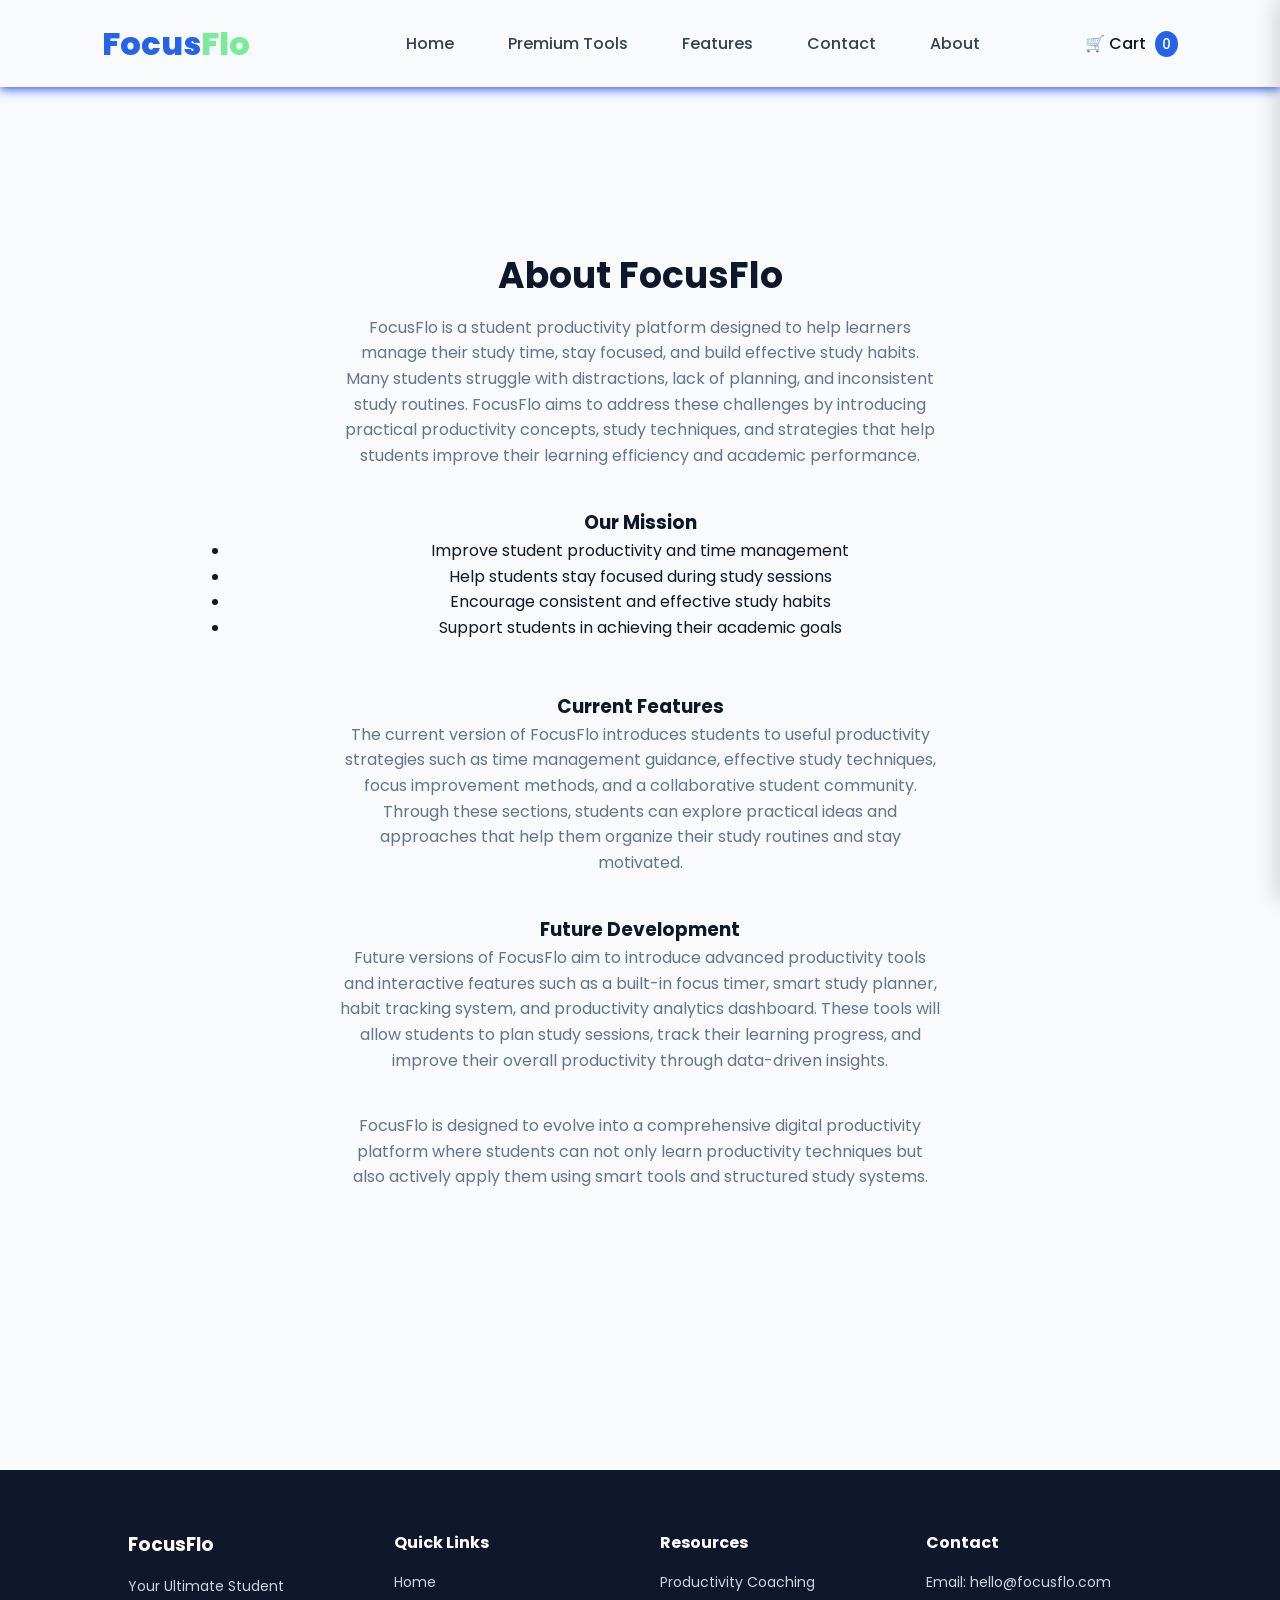
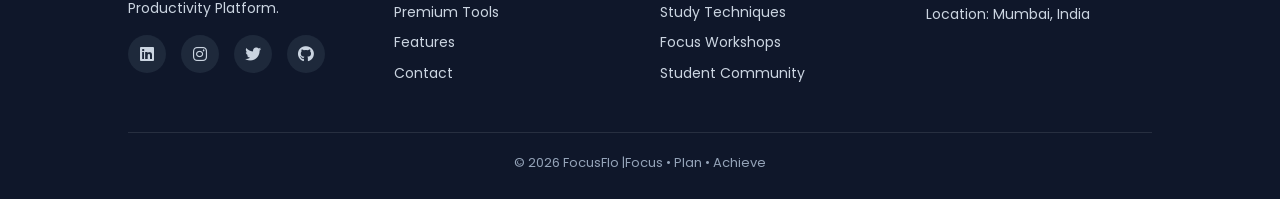
==== about.html @ 02e35afa "Add files via upload" ====
<!DOCTYPE html>
<html>
<head>
<title>About FocusFlo</title>
<link rel="stylesheet" href="style.css">
<link href="https://fonts.googleapis.com/css2?family=Poppins:wght@300;400;500;600&display=swap" rel="stylesheet">
<link rel="stylesheet" href="https://cdnjs.cloudflare.com/ajax/libs/font-awesome/6.5.0/css/all.min.css">
</head>

<body>

<header>
<h2 class="logo-text">Focus<span>Flo</span></h2>

<nav>
<a href="index.html">Home</a>
<a href="products.html">Premium Tools</a>
<a href="services.html">Features</a>
<a href="contact.html">Contact</a>
<a href="about.html">About</a>

</nav>

<div class="cart" onclick="toggleCart()">
🛒 Cart <span id="cartCount" class="cart-count">0</span>
</div>

</header>

<section class="page">

<section class="page">

<h1>About FocusFlo</h1>

<p>
FocusFlo is a student productivity platform designed to help learners manage
their study time, stay focused, and build effective study habits. Many students
struggle with distractions, lack of planning, and inconsistent study routines.
FocusFlo aims to address these challenges by introducing practical productivity
concepts, study techniques, and strategies that help students improve their
learning efficiency and academic performance.
</p>

<h3>Our Mission</h3>

<ul>
<li>Improve student productivity and time management</li>
<li>Help students stay focused during study sessions</li>
<li>Encourage consistent and effective study habits</li>
<li>Support students in achieving their academic goals</li>
</ul>
<br><br>
<h3>Current Features</h3>

<p>
The current version of FocusFlo introduces students to useful productivity
strategies such as time management guidance, effective study techniques,
focus improvement methods, and a collaborative student community.
Through these sections, students can explore practical ideas and
approaches that help them organize their study routines and stay motivated.
</p>

<h3>Future Development</h3>

<p>
Future versions of FocusFlo aim to introduce advanced productivity tools
and interactive features such as a built-in focus timer, smart study planner,
habit tracking system, and productivity analytics dashboard. These tools
will allow students to plan study sessions, track their learning progress,
and improve their overall productivity through data-driven insights.
</p>

<p>
FocusFlo is designed to evolve into a comprehensive digital productivity
platform where students can not only learn productivity techniques but
also actively apply them using smart tools and structured study systems.
</p>

</section>

</section>

<div class="cart-panel" id="cartPanel">

<div class="cart-header">

<h3>Your Cart</h3>

<button class="close-cart" onclick="toggleCart()">✖</button>

</div>

<ul id="cartItems"></ul>

<div class="cart-footer">

<button onclick="clearCart()" class="clear-cart">Clear Cart</button>

</div>

</div>

<footer>

<div class="footer-container">

<div class="footer-col">

<h3 class="logo">FocusFlo</h3>

<p>
Your Ultimate Student Productivity Platform.
</p>

<div class="social-icons">

<a href="#"><i class="fab fa-linkedin"></i></a>
<a href="#"><i class="fab fa-instagram"></i></a>
<a href="#"><i class="fab fa-twitter"></i></a>
<a href="#"><i class="fab fa-github"></i></a>

</div>

</div>

<div class="footer-col">

<h4>Quick Links</h4>

<a href="index.html">Home</a>
<a href="products.html">Premium Tools</a>
<a href="services.html">Features</a>
<a href="contact.html">Contact</a>

</div>

<div class="footer-col">

<h4>Resources</h4>

<a href="services.html">Productivity Coaching</a>
<a href="services.html">Study Techniques</a>
<a href="services.html">Focus Workshops</a>
<a href="services.html">Student Community</a>

</div>

<div class="footer-col">

<h4>Contact</h4>

<p>Email: hello@focusflo.com</p>
<p>Location: Mumbai, India</p>

</div>

</div>

<div class="footer-bottom">

<p>© 2026 FocusFlo |Focus • Plan • Achieve</p>

</div>

</footer>

</body>
</html>
---- style.css ----
/* RESET */

*{
margin:0;
padding:0;
box-sizing:border-box;
font-family:'Poppins',sans-serif;
}
.logo-text {
    font-family: 'Poppins' , sans-serif;
    font-weight:800;
    color: #2563eb;
    font-size: 32px;
}
 .logo-text span{
    color: #78ec9b;
    font-style: poppins;
 }

/* BODY */

body{
background:#F8FAFC;
color:#0F172A;
line-height:1.6;
}



/* HEADER */

header{
display:flex;
justify-content:space-between;
align-items:center;
padding:18px 8%;
background:#F8FAFC ;
box-shadow:0 2px 10px rgb(35, 78, 233);
position:sticky;
top:0;
z-index:1000;
}

header h2{
color:#004bec;
}



/* NAVIGATION */

nav a{
margin-left:50px;
text-decoration:none;
color:#334155;
font-weight:500;
transition:0.3s;
position:relative;
}

nav a::after{
content:"";
position:absolute;
left:0;
bottom:-5px;
width:0%;
height:2px;
background:#2563eb;
transition:width 0.3s ease;
}

nav a:hover::after{
width:100%;
}



/* CART ICON */

 .cart{
cursor:pointer;
font-weight:500;
}

.cart-count{
background:#2563eb;
color:rgb(255, 255, 255);
padding:3px 7px;
border-radius:50%;
font-size:14px;
margin-left:5px;
} 



/* HERO */

 .hero{
height:75vh;
display:flex;
flex-direction:column;
justify-content:center;
align-items:center;
text-align:center;
background: linear-gradient(135deg,#6366F1,#14B8A6);
color:white;
padding:20px;
}

.hero h1{
font-size:48px;
margin-bottom:15px;
}

.hero p{
font-size:18px;
max-width:600px;
margin-bottom:25px;
} 



/* BUTTON */

 .btn,button{
background:#2563eb;
color:white;
padding:12px 24px;
border:none;
border-radius:10px;
cursor:pointer;
transition:0.3s;
font-size:14px;
}

.btn{
text-decoration:100;
}

.btn:hover,
button:hover{
background:#1900ff;
transform:translateY(-5px);
} 



/* PAGE */

 .page{
padding:80px 10%;
text-align:center;
}

.page h1{
font-size:36px;
margin-bottom:10px;
}

.page p{
color:#64748b;
max-width:600px;
margin:auto;
margin-bottom:40px;
}
 


/* CARD CONTAINER */

 .card-container{
display:flex;
flex-wrap:wrap;
justify-content:center;
gap:30px;
}



/* CARD */

 .card{
background:white;
width:260px;
border-radius:12px;
overflow:hidden;
transition: transform 0.3s ease, box-shadow 0.3s ease;
}

.card:hover{
transform:translateY(-8px);
box-shadow:0 2px 10px rgb(35, 78, 233);
}

.card img{
width:100%;
height:160px;
object-fit:cover;
}

.card h3{
margin-top:15px;
font-size:14px;
}

.card p{
padding:10px 20px;
font-size:14px;
color:#64748b;
}

.card ul{
text-align:left;
padding:0 35px 20px;
font-size:14px;
}

.card li{
margin-bottom:6px;
}

.card button{
margin-bottom:15px;
}



/* SERVICE DETAILS */

 .details{
display:none;
margin:15px;
padding:18px;
background:#f8fafc;
border-radius:8px;
text-align:left;
border:1px solid #e2e8f0;
transition:all 0.3s ease;
}

.details h4{
margin-top:10px;
margin-bottom:8px;
color:#2563eb;
font-size:16px;
}

.details p{
font-size:14px;
margin-bottom:10px;
color:#475569;
}

.details ul{
padding-left:18px;
margin-bottom:10px;
}

.details li{
margin-bottom:6px;
font-size:14px;
}



/* Animation */

@keyframes fadeIn{

from{
opacity:0;
transform:translateY(-10px);
}

to{
opacity:1;
transform:translateY(0);
}

}

.fade-in {
animation: fadeIn 0.5s ease;
}
.hero h1 {
animation: fadeIn 1s ease;
}
/* FORM */

 form{
display:flex;
flex-direction:column;
align-items:center;
gap:15px;
}

input,textarea{
width:280px;
padding:12px;
border-radius:6px;
border:1px solid #cbd5e1;
font-size:14px;
}

textarea{
resize:none;
}



/* CART PANEL */

 .cart-panel{
position:fixed;
right:-360px;
top:0;
width:360px;
height:100%;
background:white;
box-shadow:-5px 0 20px rgba(0,0,0,0.15);
padding:25px;
transition:0.3s;
overflow-y:auto;
z-index:2000;
display:flex;
flex-direction:column;
}

.cart-panel.active{
right:0;
}



/* CART HEADER */

 .cart-header{
display:flex;
justify-content:space-between;
align-items:center;
margin-bottom:20px;
border-bottom:1px solid #eee;
padding-bottom:10px;
}

.close-cart{
background:none;
border:none;
font-size:18px;
cursor:pointer;
} 



/* CART ITEMS */

#cartItems{
list-style:none;
flex:1;
}

#cartItems li{
display:flex;
justify-content:space-between;
align-items:center;
background:#f1f5f9;
padding:10px 12px;
border-radius:6px;
margin-bottom:10px;
font-size:14px;
} 


/* REMOVE BUTTON */

 .remove-btn{
background:#ef4444;
border:none;
color:white;
padding:4px 8px;
border-radius:4px;
cursor:pointer;
font-size:12px;
}

.remove-btn:hover{
background:#dc2626;
} 



/* CART FOOTER */

.cart-footer{
margin-top:20px;
}

.clear-cart{
width:100%;
background:#2563eb;
color:white;
border:none;
padding:10px;
border-radius:6px;
cursor:pointer;
}

.clear-cart:hover{
background:#1d4ed8;
color: white;
}

.close-cart{
    color: #0f172a;
} 



/* FOOTER */

footer{
background:#0f172a;
color:#cbd5e1;
padding:60px 10% 25px;
margin-top:80px;

}

.footer-container{
display:flex;
justify-content:space-between;
flex-wrap:wrap;
gap:40px;
}

.footer-col{
flex:1;
min-width:200px;
}

.footer-col h3{
color:white;
margin-bottom:15px;
}

.footer-col h4{
color:white;
margin-bottom:15px;
}

.footer-col p{
font-size:14px;
margin-bottom:10px;
}

.footer-col a{
display:block;
color:#cbd5e1;
text-decoration:none;
margin-bottom:8px;
font-size:14px;
transition:0.3s;
}

.footer-col a:hover{
color:white;
padding-left:5px;
} 



/* SOCIAL ICONS */

 .social-icons{
display:flex;
align-items:center;
gap:15px;
margin-top:15px;
}

.social-icons a{
display:flex;
align-items:center;
justify-content:center;
width:38px;
height:38px;
background:#1e293b;
border-radius:50%;
color:#cbd5e1;
font-size:16px;
text-decoration:none;
transition:all 0.3s ease;
}

.social-icons a:hover{
background:#2563eb;
color:white;
transform:translateY(-3px);
} 



/* FOOTER BOTTOM */

 .footer-bottom{
border-top:1px solid rgba(255,255,255,0.1);
margin-top:40px;
padding-top:20px;
text-align:center;
font-size:13px;
color:#94a3b8;
} 



/* RESPONSIVE */

 @media(max-width:768px){

.hero h1{
font-size:32px;
}

.card{
width:90%;
}

.footer-container{
flex-direction:column;
text-align:center;
}

} 


/* Smooth Scroll */
html{
scroll-behavior:smooth;
}
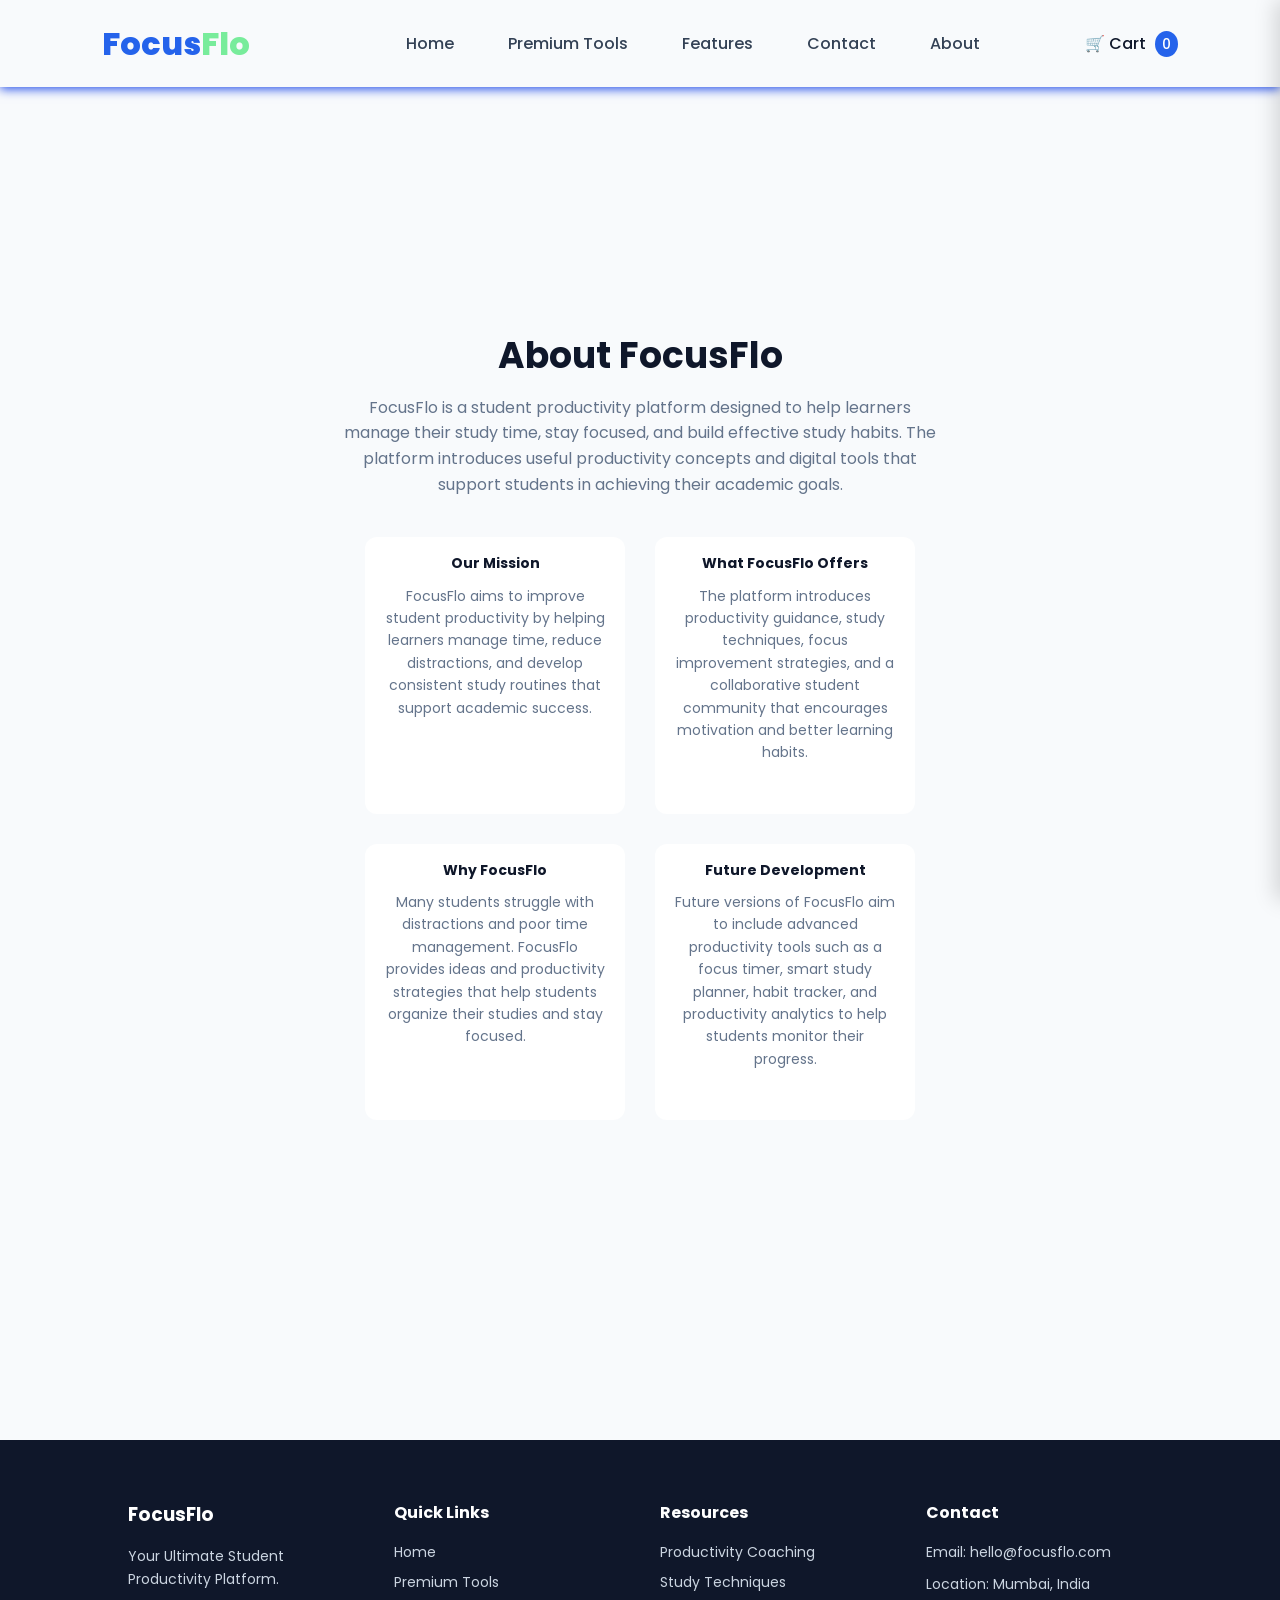
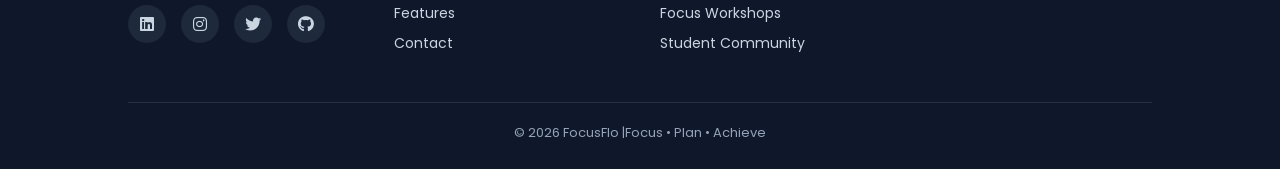
==== commit 59342a78: "Update about.html" ====
--- a/about.html
+++ b/about.html
@@ -30,52 +30,59 @@
 <section class="page">
 
 <section class="page">
+<section class="page">
 
 <h1>About FocusFlo</h1>
 
 <p>
 FocusFlo is a student productivity platform designed to help learners manage
-their study time, stay focused, and build effective study habits. Many students
-struggle with distractions, lack of planning, and inconsistent study routines.
-FocusFlo aims to address these challenges by introducing practical productivity
-concepts, study techniques, and strategies that help students improve their
-learning efficiency and academic performance.
+their study time, stay focused, and build effective study habits. The platform
+introduces useful productivity concepts and digital tools that support students
+in achieving their academic goals.
 </p>
 
+<div class="card-container">
+
+<div class="card">
 <h3>Our Mission</h3>
+<p>
+FocusFlo aims to improve student productivity by helping learners manage time,
+reduce distractions, and develop consistent study routines that support
+academic success.
+</p>
+</div>
 
-<ul>
-<li>Improve student productivity and time management</li>
-<li>Help students stay focused during study sessions</li>
-<li>Encourage consistent and effective study habits</li>
-<li>Support students in achieving their academic goals</li>
-</ul>
-<br><br>
-<h3>Current Features</h3>
+<div class="card">
+<h3>What FocusFlo Offers</h3>
+<p>
+The platform introduces productivity guidance, study techniques,
+focus improvement strategies, and a collaborative student community
+that encourages motivation and better learning habits.
+</p>
+</div>
 
+<div class="card">
+<h3>Why FocusFlo</h3>
 <p>
-The current version of FocusFlo introduces students to useful productivity
-strategies such as time management guidance, effective study techniques,
-focus improvement methods, and a collaborative student community.
-Through these sections, students can explore practical ideas and
-approaches that help them organize their study routines and stay motivated.
+Many students struggle with distractions and poor time management.
+FocusFlo provides ideas and productivity strategies that help
+students organize their studies and stay focused.
 </p>
+</div>
 
+<div class="card">
 <h3>Future Development</h3>
+<p>
+Future versions of FocusFlo aim to include advanced productivity
+tools such as a focus timer, smart study planner, habit tracker,
+and productivity analytics to help students monitor their progress.
+</p>
+</div>
 
-<p>
-Future versions of FocusFlo aim to introduce advanced productivity tools
-and interactive features such as a built-in focus timer, smart study planner,
-habit tracking system, and productivity analytics dashboard. These tools
-will allow students to plan study sessions, track their learning progress,
-and improve their overall productivity through data-driven insights.
-</p>
+</div>
 
-<p>
-FocusFlo is designed to evolve into a comprehensive digital productivity
-platform where students can not only learn productivity techniques but
-also actively apply them using smart tools and structured study systems.
-</p>
+</section>
+
 
 </section>
 
@@ -168,3 +175,4 @@
 </body>
 </html>
 
+
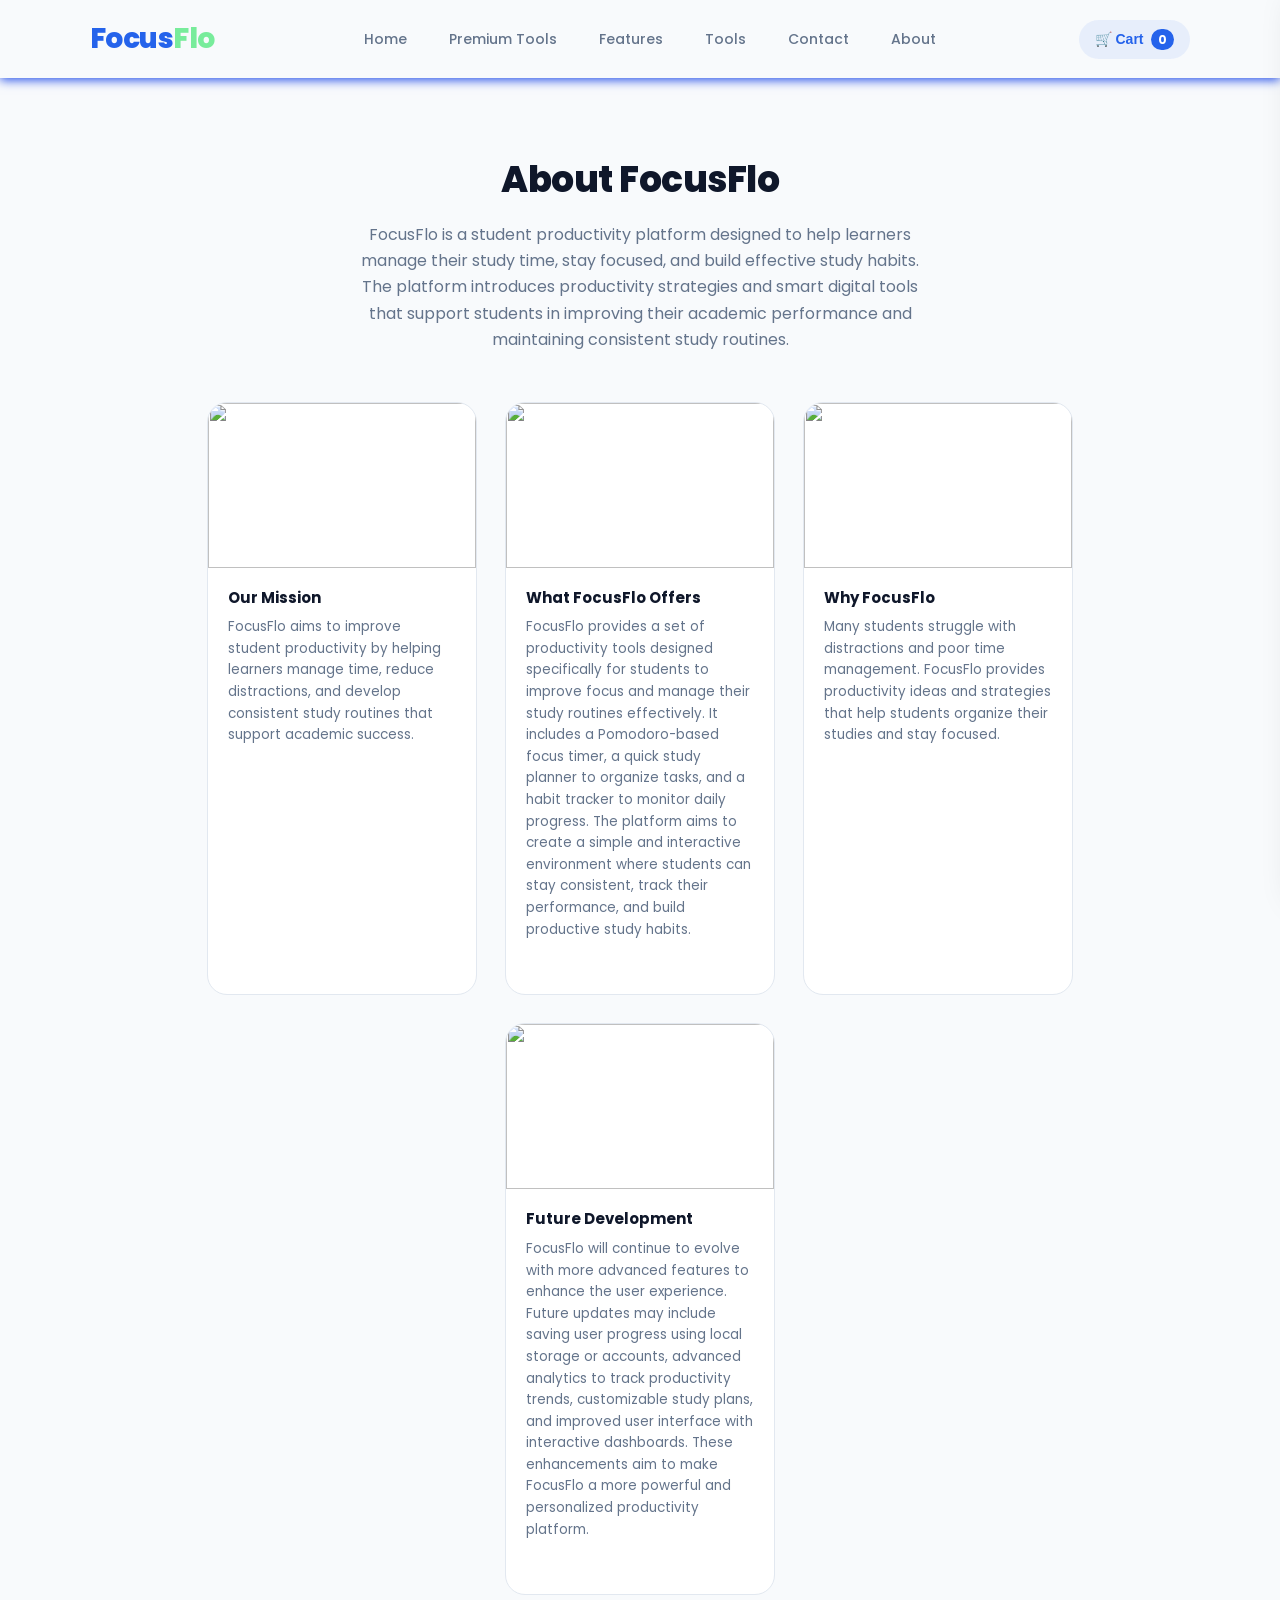
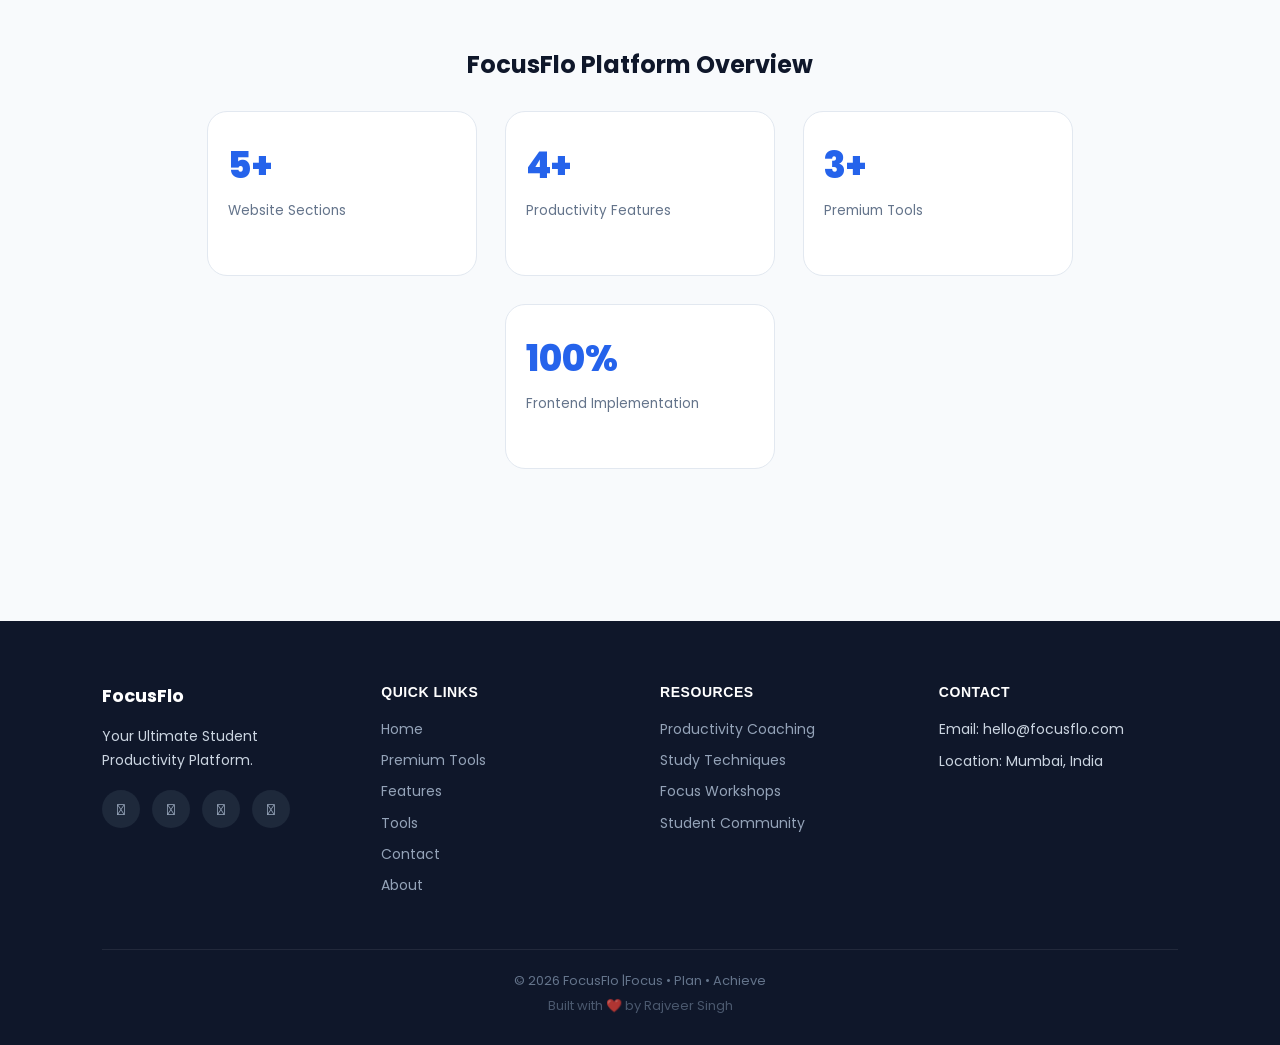
==== commit 329b145f: "Add files via upload v2.0 update - Added tools page, timer, planner, habit tracker and improved UI" ====
--- a/about.html
+++ b/about.html
@@ -16,6 +16,7 @@
 <a href="index.html">Home</a>
 <a href="products.html">Premium Tools</a>
 <a href="services.html">Features</a>
+<a href="tools.html">Tools</a>
 <a href="contact.html">Contact</a>
 <a href="about.html">About</a>
 
@@ -29,21 +30,20 @@
 
 <section class="page">
 
-<section class="page">
-<section class="page">
-
 <h1>About FocusFlo</h1>
 
 <p>
 FocusFlo is a student productivity platform designed to help learners manage
 their study time, stay focused, and build effective study habits. The platform
-introduces useful productivity concepts and digital tools that support students
-in achieving their academic goals.
+introduces productivity strategies and smart digital tools that support
+students in improving their academic performance and maintaining consistent
+study routines.
 </p>
 
 <div class="card-container">
 
 <div class="card">
+<img src="https://images.unsplash.com/photo-1522202176988-66273c2fd55f">
 <h3>Our Mission</h3>
 <p>
 FocusFlo aims to improve student productivity by helping learners manage time,
@@ -53,37 +53,61 @@
 </div>
 
 <div class="card">
+<img src="https://images.unsplash.com/photo-1519389950473-47ba0277781c">
 <h3>What FocusFlo Offers</h3>
 <p>
-The platform introduces productivity guidance, study techniques,
-focus improvement strategies, and a collaborative student community
-that encourages motivation and better learning habits.
-</p>
-</div>
-
-<div class="card">
+FocusFlo provides a set of productivity tools designed specifically for students to improve focus and manage their study routines effectively. It includes a Pomodoro-based focus timer, a quick study planner to organize tasks, and a habit tracker to monitor daily progress. The platform aims to create a simple and interactive environment where students can stay consistent, track their performance, and build productive study habits.
+</p>
+</div>
+
+<div class="card">
+<img src="https://images.unsplash.com/photo-1503676260728-1c00da094a0b">
 <h3>Why FocusFlo</h3>
 <p>
 Many students struggle with distractions and poor time management.
-FocusFlo provides ideas and productivity strategies that help
+FocusFlo provides productivity ideas and strategies that help
 students organize their studies and stay focused.
 </p>
 </div>
 
 <div class="card">
+<img src="https://images.unsplash.com/photo-1492724441997-5dc865305da7">
 <h3>Future Development</h3>
 <p>
-Future versions of FocusFlo aim to include advanced productivity
-tools such as a focus timer, smart study planner, habit tracker,
-and productivity analytics to help students monitor their progress.
-</p>
+FocusFlo will continue to evolve with more advanced features to enhance the user experience. Future updates may include saving user progress using local storage or accounts, advanced analytics to track productivity trends, customizable study plans, and improved user interface with interactive dashboards. These enhancements aim to make FocusFlo a more powerful and personalized productivity platform.
+</p>
+</div>
+
+</div>
+
+
+<h2 style="margin-top:50px;">FocusFlo Platform Overview</h2> <br>
+
+<div class="card-container">
+
+<div class="card">
+<h2>5+</h2>
+<p>Website Sections</p>
+</div>
+
+<div class="card">
+<h2>4+</h2>
+<p>Productivity Features</p>
+</div>
+
+<div class="card">
+<h2>3+</h2>
+<p>Premium Tools</p>
+</div>
+
+<div class="card">
+<h2>100%</h2>
+<p>Frontend Implementation</p>
 </div>
 
 </div>
 
 </section>
-
-
 </section>
 
 </section>
@@ -138,8 +162,9 @@
 <a href="index.html">Home</a>
 <a href="products.html">Premium Tools</a>
 <a href="services.html">Features</a>
+<a href="tools.html">Tools</a>
 <a href="contact.html">Contact</a>
-
+<a href="about.html">About</a>
 </div>
 
 <div class="footer-col">
@@ -167,6 +192,7 @@
 <div class="footer-bottom">
 
 <p>© 2026 FocusFlo |Focus • Plan • Achieve</p>
+<p class="developer">Built with ❤️ by Rajveer Singh</p>
 
 </div>
 
@@ -175,4 +201,3 @@
 </body>
 </html>
 
-
--- a/style.css
+++ b/style.css
@@ -1,4 +1,4 @@
-/* RESET */
+RESET
 
 *{
 margin:0;
@@ -537,3 +537,883 @@
 html{
 scroll-behavior:smooth;
 }
+
+
+/* Design timer and Planner */
+/* Tools styling */
+
+.timer-card{
+text-align:center;
+padding:25px;
+}
+
+#timer{
+font-size:48px;
+font-weight:bold;
+margin:15px 0;
+color:#6366F1;
+}
+
+.timer-buttons{
+display:flex;
+justify-content:center;
+gap:10px;
+margin-top:10px;
+}
+
+.timer-buttons button{
+padding:10px 20px;
+border:none;
+border-radius:6px;
+background:#6366F1;
+color:white;
+cursor:pointer;
+font-size:14px;
+}
+
+.timer-buttons button:hover{
+background:#4F46E5;
+}
+
+#sessionType{
+margin-top:10px;
+font-weight:500;
+color:#374151;
+}
+
+#taskInput{
+width:100%;
+padding:10px;
+margin:10px 0;
+border-radius:6px;
+border:1px solid #ccc;
+}
+
+#taskList{
+list-style:none;
+margin-top:10px;
+padding:0;
+}
+
+#taskList li{
+background:#f3f4f6;
+padding:8px;
+margin-bottom:5px;
+border-radius:5px;
+}
+/* Timer Card */
+
+.timer-card{
+text-align:center;
+padding:30px;
+background:#ffffff;
+border-radius:12px;
+box-shadow:0 8px 25px rgba(0,0,0,0.08);
+}
+
+#timer{
+font-size:50px;
+font-weight:bold;
+color:#6366F1;
+margin:15px 0;
+}
+
+.timer-buttons{
+display:flex;
+justify-content:center;
+gap:10px;
+margin-top:15px;
+}
+
+.timer-buttons button{
+padding:10px 18px;
+border:none;
+border-radius:8px;
+background:#6366F1;
+color:white;
+cursor:pointer;
+transition:0.3s;
+}
+
+.timer-buttons button:hover{
+background:#4F46E5;
+transform:translateY(-2px);
+}
+
+#sessionType{
+margin-top:8px;
+color:#374151;
+font-weight:500;
+}
+/* Study Planner */
+
+#taskInput{
+width:100%;
+padding:10px;
+border-radius:6px;
+border:1px solid #d1d5db;
+margin-bottom:10px;
+}
+
+#taskList{
+list-style:none;
+padding:0;
+margin-top:10px;
+}
+
+#taskList li{
+display:flex;
+justify-content:space-between;
+background:#f3f4f6;
+padding:8px 10px;
+border-radius:6px;
+margin-bottom:6px;
+font-size:14px;
+}
+/* Habit Tracker */
+
+.habit-list{
+display:flex;
+flex-direction:column;
+gap:8px;
+margin-top:10px;
+}
+
+.habit-list label{
+background:#f3f4f6;
+padding:8px 10px;
+border-radius:6px;
+cursor:pointer;
+}
+
+.habit-list input{
+margin-right:8px;
+}
+
+.habit-progress{
+width:100%;
+height:10px;
+background:#e5e7eb;
+border-radius:10px;
+margin-top:10px;
+overflow:hidden;
+}
+
+#progressBar{
+height:100%;
+width:0%;
+background:#6366F1;
+transition:0.3s;
+}
+
+#habitStatus{
+margin-top:8px;
+font-size:14px;
+color:#374151;
+}
+/* Tools Page */
+
+.tool-card{
+padding:25px;
+text-align:center;
+transition:0.3s;
+}
+
+.tool-card:hover{
+transform:translateY(-5px);
+box-shadow:0 12px 30px rgba(0,0,0,0.12);
+}
+
+.tool-body{
+margin-top:10px;
+}
+
+#timer{
+font-size:52px;
+font-weight:bold;
+color:#6366F1;
+margin:10px 0;
+}
+
+.timer-buttons{
+display:flex;
+justify-content:center;
+gap:10px;
+margin-top:15px;
+}
+
+.timer-buttons button{
+padding:10px 18px;
+border:none;
+border-radius:8px;
+background:#6366F1;
+color:white;
+cursor:pointer;
+font-weight:500;
+transition:0.3s;
+}
+
+.timer-buttons button:hover{
+background:#4F46E5;
+transform:scale(1.05);
+}
+
+/* Planner */
+
+#taskInput{
+width:100%;
+padding:10px;
+border-radius:8px;
+border:1px solid #d1d5db;
+margin-top:10px;
+}
+
+#taskList{
+list-style:none;
+padding:0;
+margin-top:10px;
+}
+
+#taskList li{
+display:flex;
+justify-content:space-between;
+background:#f3f4f6;
+padding:8px 10px;
+border-radius:6px;
+margin-bottom:6px;
+font-size:14px;
+}
+
+/* Habit Tracker */
+
+.habit-list{
+display:flex;
+flex-direction:column;
+gap:8px;
+margin-top:10px;
+}
+
+.habit-list label{
+background:#f3f4f6;
+padding:8px 10px;
+border-radius:6px;
+cursor:pointer;
+transition:0.2s;
+}
+/* Tools Hero Section */
+
+.tools-hero{
+text-align:center;
+padding:60px 20px;
+background:linear-gradient(135deg,#6366F1,#14B8A6);
+color:white;
+}
+
+.tools-hero h1{
+font-size:36px;
+margin-bottom:10px;
+}
+
+.tools-hero p{
+font-size:16px;
+opacity:0.9;
+}
+
+/*Developer Rajveer */
+.developer{
+font-size:13px;
+opacity:0.8;
+margin-top:5px;
+}
+
+.card.tool-card{
+box-shadow:0 8px 25px rgba(0,0,0,0.08);
+}
+
+
+
+
+
+
+
+/* 
+   FOCUSFLO — UPGRADED STYLE.CSS v2.0
+   All original class names preserved.
+   Core layout logic untouched.
+   UI upgraded: spacing, shadows, radius,
+   transitions, header, hero, cards, footer.
+ */
+
+/* ─── RESET ─── */
+*, *::before, *::after {
+  margin: 0; padding: 0;
+  box-sizing: border-box;
+  font-family: 'Poppins', sans-serif;
+}
+
+/* ─── CSS VARIABLES ─── */
+:root {
+  --blue:      #2563eb;
+  --blue-dark: #1d4ed8;
+  --blue-deep: #1e40af;
+  --green:     #78ec9b;
+  --indigo:    #6366f1;
+  --teal:      #14b8a6;
+  --bg:        #f8fafc;
+  --surface:   #ffffff;
+  --border:    #e2e8f0;
+  --text:      #0f172a;
+  --muted:     #64748b;
+  --radius-sm: 8px;
+  --radius:    14px;
+  --radius-lg: 20px;
+  --shadow-sm: 0 2px 8px rgba(37,99,235,0.10);
+  --shadow:    0 6px 24px rgba(37,99,235,0.13);
+  --shadow-lg: 0 16px 48px rgba(37,99,235,0.16);
+  --transition: 0.28s ease;
+}
+
+/* ─── LOGO ─── */
+.logo-text {
+  font-family: 'Poppins', sans-serif;
+  font-weight: 800;
+  color: var(--blue);
+  font-size: 28px;
+  letter-spacing: -0.5px;
+}
+.logo-text span { color: var(--green); }
+
+/* ─── BODY ─── */
+body {
+  background: var(--bg);
+  color: var(--text);
+  line-height: 1.65;
+}
+
+/* ─── HEADER ─── */
+header {
+  display: flex;
+  justify-content: space-between;
+  align-items: center;
+  padding: 16px 7%;
+  background: rgba(248,250,252,0.92);
+  backdrop-filter: blur(14px);
+  -webkit-backdrop-filter: blur(14px);
+  box-shadow: 0 1px 0 var(--border), var(--shadow-sm);
+  box-shadow:0 2px 10px rgb(35, 78, 233);
+  position: sticky;
+  top: 0; z-index: 1000;
+}
+
+header h2 { color: var(--blue); }
+
+/* ─── NAVIGATION ─── */
+nav { display: flex; align-items: center; gap: 8px; }
+
+nav a {
+  margin-left: 6px;
+  text-decoration: none;
+  color: var(--muted);
+  font-weight: 500;
+  font-size: 14px;
+  padding: 6px 14px;
+  border-radius: 100px;
+  transition: color var(--transition), background var(--transition);
+  position: relative;
+}
+
+nav a:hover {
+  color: var(--blue);
+  background: rgba(37,99,235,0.07);
+}
+
+nav a.active {
+  color: var(--blue);
+  background: rgba(37,99,235,0.08);
+  font-weight: 600;
+}
+
+/* ─── CART ICON ─── */
+.cart {
+  cursor: pointer;
+  font-weight: 600;
+  font-size: 14px;
+  padding: 8px 16px;
+  border-radius: 100px;
+  background: rgba(37,99,235,0.08);
+  color: var(--blue);
+  transition: background var(--transition), transform var(--transition);
+}
+.cart:hover { background: rgba(37,99,235,0.14); transform: translateY(-1px); }
+
+.cart-count {
+  background: var(--blue);
+  color: #fff;
+  padding: 2px 7px;
+  border-radius: 50px;
+  font-size: 12px;
+  margin-left: 4px;
+  font-weight: 700;
+}
+
+/* ─── HERO ─── */
+.hero {
+  min-height: 72vh;
+  display: flex; flex-direction: column;
+  justify-content: center; align-items: center;
+  text-align: center;
+  background: linear-gradient(135deg, #6366f1 0%, #14b8a6 100%);
+  color: white;
+  padding: 60px 20px;
+  position: relative;
+  overflow: hidden;
+}
+
+.hero::before {
+  content: '';
+  position: absolute; inset: 0;
+  background: radial-gradient(ellipse at 30% 50%, rgba(255,255,255,0.12) 0%, transparent 70%);
+  pointer-events: none;
+}
+
+.hero h1 {
+  font-size: clamp(36px, 5vw, 56px);
+  font-weight: 800;
+  letter-spacing: -1px;
+  margin-bottom: 16px;
+  animation: fadeIn 0.9s ease both;
+}
+
+.hero p {
+  font-size: 18px;
+  max-width: 560px;
+  margin-bottom: 30px;
+  opacity: 0.92;
+  font-weight: 300;
+  animation: fadeIn 1.1s ease both;
+}
+
+/* ─── BUTTONS ─── */
+.btn, button {
+  background: var(--blue);
+  color: white;
+  padding: 11px 24px;
+  border: none;
+  border-radius: var(--radius-sm);
+  cursor: pointer;
+  transition: background var(--transition), transform var(--transition), box-shadow var(--transition);
+  font-size: 14px;
+  font-weight: 600;
+  letter-spacing: 0.01em;
+}
+
+.btn { text-decoration: none; display: inline-block; }
+
+.btn:hover, button:hover {
+  background: var(--blue-dark);
+  transform: translateY(-3px);
+  box-shadow: 0 8px 20px rgba(37,99,235,0.30);
+}
+
+/* Hero CTA button */
+.hero .btn {
+  background: white;
+  color: var(--blue);
+  font-size: 16px;
+  padding: 14px 32px;
+  border-radius: var(--radius);
+  box-shadow: 0 4px 20px rgba(0,0,0,0.15);
+}
+.hero .btn:hover {
+  background: #f0f4ff;
+  color: var(--blue-dark);
+  transform: translateY(-4px);
+  box-shadow: 0 10px 32px rgba(0,0,0,0.2);
+}
+
+/* ─── PAGE SECTIONS ─── */
+.page {
+  padding: 72px 8%;
+  text-align: center;
+}
+
+.page h1 {
+  font-size: clamp(26px, 3.5vw, 36px);
+  font-weight: 800;
+  letter-spacing: -0.5px;
+  margin-bottom: 12px;
+  color: var(--text);
+}
+
+.page > p {
+  color: var(--muted);
+  max-width: 560px;
+  margin: 0 auto 48px;
+  font-size: 16px;
+}
+
+/* ─── CARD CONTAINER ─── */
+.card-container {
+  display: flex;
+  flex-wrap: wrap;
+  justify-content: center;
+  gap: 28px;
+}
+
+/* ─── CARDS ─── */
+.card {
+  background: var(--surface);
+  width: 270px;
+  border-radius: var(--radius-lg);
+  overflow: hidden;
+  border: 1px solid var(--border);
+  transition: transform var(--transition), box-shadow var(--transition), border-color var(--transition);
+  text-align: left;
+}
+
+.card:hover {
+  transform: translateY(-8px);
+  box-shadow: var(--shadow-lg);
+  border-color: rgba(37,99,235,0.18);
+}
+
+.card img {
+  width: 100%; height: 165px;
+  object-fit: cover;
+  display: block;
+}
+
+.card h3 {
+  margin: 18px 20px 6px;
+  font-size: 15px;
+  font-weight: 700;
+  color: var(--text);
+}
+
+.card p {
+  padding: 0 20px 14px;
+  font-size: 13.5px;
+  color: var(--muted);
+  line-height: 1.6;
+}
+
+.card ul {
+  text-align: left;
+  padding: 0 24px 20px;
+  font-size: 13.5px;
+  color: var(--muted);
+}
+
+.card li { margin-bottom: 6px; padding-left: 4px; }
+.card li::marker { color: var(--blue); }
+
+.card button {
+  margin: 4px 20px 18px;
+  width: calc(100% - 40px);
+  border-radius: var(--radius-sm);
+}
+
+/* About stat cards */
+.card h2 {
+  font-size: 36px;
+  font-weight: 800;
+  color: var(--blue);
+  padding: 24px 20px 4px;
+}
+
+/* ─── SERVICE DETAILS ─── */
+.details {
+  display: none;
+  margin: 4px 16px 16px;
+  padding: 18px;
+  background: #f1f5fe;
+  border-radius: var(--radius-sm);
+  text-align: left;
+  border: 1px solid rgba(37,99,235,0.12);
+  transition: all 0.3s ease;
+}
+
+.details h4 {
+  margin-top: 10px; margin-bottom: 8px;
+  color: var(--blue); font-size: 15px;
+}
+
+.details p { font-size: 13.5px; margin-bottom: 10px; color: #475569; }
+.details ul { padding-left: 18px; margin-bottom: 10px; }
+.details li { margin-bottom: 6px; font-size: 13.5px; }
+
+/* ─── ANIMATIONS ─── */
+@keyframes fadeIn {
+  from { opacity: 0; transform: translateY(-12px); }
+  to   { opacity: 1; transform: translateY(0); }
+}
+
+.fade-in { animation: fadeIn 0.45s ease; }
+
+/* ─── FORM ─── */
+form {
+  display: flex; flex-direction: column;
+  align-items: center; gap: 14px;
+}
+
+input, textarea {
+  width: 320px;
+  padding: 13px 16px;
+  border-radius: var(--radius-sm);
+  border: 1.5px solid var(--border);
+  font-size: 14px;
+  background: white;
+  transition: border-color var(--transition), box-shadow var(--transition);
+  outline: none;
+  color: var(--text);
+}
+
+input:focus, textarea:focus {
+  border-color: var(--blue);
+  box-shadow: 0 0 0 3px rgba(37,99,235,0.12);
+}
+
+textarea { resize: vertical; min-height: 120px; }
+
+/* ─── CART PANEL ─── */
+.cart-panel {
+  position: fixed;
+  right: -380px; top: 0;
+  width: 360px; height: 100%;
+  background: white;
+  box-shadow: -6px 0 32px rgba(0,0,0,0.13);
+  padding: 28px;
+  transition: right 0.32s cubic-bezier(.4,0,.2,1);
+  overflow-y: auto; z-index: 2000;
+  display: flex; flex-direction: column;
+}
+.cart-panel.active { right: 0; }
+
+.cart-header {
+  display: flex; justify-content: space-between; align-items: center;
+  margin-bottom: 22px;
+  border-bottom: 1px solid var(--border);
+  padding-bottom: 14px;
+}
+.cart-header h3 { font-size: 17px; font-weight: 700; }
+
+.close-cart {
+  background: #f1f5f9;
+  border: none; font-size: 16px;
+  cursor: pointer; color: var(--text);
+  width: 32px; height: 32px;
+  border-radius: 50%;
+  display: flex; align-items: center; justify-content: center;
+  transition: background var(--transition);
+  padding: 0;
+}
+.close-cart:hover { background: #e2e8f0; transform: none; box-shadow: none; }
+
+#cartItems { list-style: none; flex: 1; }
+#cartItems li {
+  display: flex; justify-content: space-between; align-items: center;
+  background: #f8fafc;
+  padding: 11px 14px;
+  border-radius: var(--radius-sm);
+  margin-bottom: 10px;
+  font-size: 14px;
+  border: 1px solid var(--border);
+}
+
+.remove-btn {
+  background: #fef2f2;
+  border: 1px solid #fecaca;
+  color: #ef4444;
+  padding: 4px 10px;
+  border-radius: 6px;
+  cursor: pointer;
+  font-size: 12px;
+  font-weight: 600;
+  transition: background var(--transition);
+}
+.remove-btn:hover { background: #ef4444; color: white; transform: none; box-shadow: none; }
+
+.cart-footer { margin-top: 20px; }
+.clear-cart {
+  width: 100%;
+  background: var(--blue);
+  color: white; border: none;
+  padding: 12px; border-radius: var(--radius-sm);
+  cursor: pointer; font-weight: 600;
+  transition: background var(--transition);
+}
+.clear-cart:hover { background: var(--blue-dark); transform: none; box-shadow: none; }
+
+/* ─── TOOLS HERO ─── */
+.tools-hero {
+  text-align: center;
+  padding: 56px 20px;
+  background: linear-gradient(135deg, #6366f1, #14b8a6);
+  color: white;
+}
+.tools-hero h1 { font-size: clamp(28px, 4vw, 38px); margin-bottom: 10px; font-weight: 800; }
+.tools-hero p   { font-size: 16px; opacity: 0.9; }
+
+/* ─── TIMER CARD ─── */
+.timer-card {
+  text-align: center;
+  padding: 28px;
+  background: white;
+  border-radius: var(--radius-lg);
+}
+
+#timer {
+  font-size: 52px;
+  font-weight: 800;
+  color: var(--indigo);
+  margin: 12px 0;
+  letter-spacing: 2px;
+  font-variant-numeric: tabular-nums;
+}
+
+.timer-buttons {
+  display: flex; justify-content: center; gap: 10px; margin-top: 14px;
+}
+.timer-buttons button {
+  padding: 10px 20px;
+  border-radius: var(--radius-sm);
+  background: var(--indigo);
+}
+.timer-buttons button:hover { background: #4f46e5; }
+
+#sessionType { margin-top: 10px; color: var(--muted); font-weight: 500; font-size: 13px; }
+
+/* ─── STUDY PLANNER ─── */
+#taskInput {
+  width: 100%; padding: 11px 14px;
+  border-radius: var(--radius-sm);
+  border: 1.5px solid var(--border);
+  margin: 10px 0;
+}
+#taskInput:focus { border-color: var(--indigo); box-shadow: 0 0 0 3px rgba(99,102,241,0.1); }
+
+#taskList { list-style: none; padding: 0; margin-top: 10px; }
+#taskList li {
+  display: flex; justify-content: space-between; align-items: center;
+  background: #f8fafc;
+  padding: 9px 12px;
+  border-radius: var(--radius-sm);
+  margin-bottom: 7px;
+  font-size: 14px;
+  border: 1px solid var(--border);
+}
+
+/* ─── HABIT TRACKER ─── */
+.habit-list { display: flex; flex-direction: column; gap: 8px; margin-top: 12px; }
+.habit-list label {
+  background: #f8fafc;
+  padding: 10px 14px;
+  border-radius: var(--radius-sm);
+  cursor: pointer;
+  border: 1px solid var(--border);
+  transition: background var(--transition), border-color var(--transition);
+  font-size: 14px;
+}
+.habit-list label:hover { background: #f0f4ff; border-color: rgba(37,99,235,0.2); }
+.habit-list input { margin-right: 10px; accent-color: var(--indigo); }
+
+.habit-progress {
+  width: 100%; height: 10px;
+  background: #e5e7eb;
+  border-radius: 10px;
+  margin-top: 14px;
+  overflow: hidden;
+}
+#progressBar {
+  height: 100%; width: 0%;
+  background: linear-gradient(90deg, var(--indigo), var(--teal));
+  transition: width 0.4s ease;
+  border-radius: 10px;
+}
+#habitStatus { margin-top: 8px; font-size: 13px; color: var(--muted); font-weight: 500; }
+
+/* ─── TOOL CARDS (tools.html) ─── */
+.tool-card {
+  padding: 28px;
+  text-align: center;
+}
+.tool-card:hover {
+  transform: translateY(-6px);
+  box-shadow: var(--shadow-lg);
+}
+.card.tool-card {
+  box-shadow: 0 4px 16px rgba(0,0,0,0.07);
+}
+
+/* ─── SUCCESS MESSAGE ─── */
+#successMessage {
+  background: #f0fdf4;
+  color: #166534;
+  border: 1px solid #bbf7d0;
+  border-radius: var(--radius-sm);
+  padding: 14px 20px;
+  font-size: 14px;
+  max-width: 320px;
+  line-height: 1.6;
+}
+
+/* ─── FOOTER ─── */
+footer {
+  background: #0f172a;
+  color: #cbd5e1;
+  padding: 60px 8% 28px;
+  margin-top: 80px;
+}
+
+.footer-container {
+  display: flex; justify-content: space-between;
+  flex-wrap: wrap; gap: 40px;
+}
+.footer-col { flex: 1; min-width: 180px; }
+.footer-col h3 { color: white; margin-bottom: 14px; font-size: 18px; font-weight: 700; }
+.footer-col h4 { color: white; margin-bottom: 14px; font-size: 14px; font-weight: 600; letter-spacing: 0.04em; text-transform: uppercase; }
+.footer-col p  { font-size: 14px; margin-bottom: 8px; line-height: 1.7; }
+.footer-col a  {
+  display: block; color: #94a3b8;
+  text-decoration: none; margin-bottom: 8px;
+  font-size: 14px; transition: color var(--transition), padding-left var(--transition);
+}
+.footer-col a:hover { color: white; padding-left: 5px; }
+
+.social-icons { display: flex; align-items: center; gap: 12px; margin-top: 18px; }
+.social-icons a {
+  display: flex; align-items: center; justify-content: center;
+  width: 38px; height: 38px;
+  background: #1e293b;
+  border-radius: 50%;
+  color: #94a3b8; font-size: 15px;
+  text-decoration: none;
+  transition: all var(--transition);
+}
+.social-icons a:hover { background: var(--blue); color: white; transform: translateY(-3px); }
+
+.footer-bottom {
+  border-top: 1px solid rgba(255,255,255,0.08);
+  margin-top: 44px; padding-top: 20px;
+  text-align: center; font-size: 13px; color: #64748b;
+}
+
+.developer { font-size: 13px; opacity: 0.7; margin-top: 4px; }
+
+/* ─── SMOOTH SCROLL ─── */
+html { scroll-behavior: smooth; }
+
+/* ─── RESPONSIVE ─── */
+@media (max-width: 768px) {
+  header { padding: 14px 5%; gap: 12px; }
+  nav a  { display: none; }
+  .hero h1 { font-size: 32px; }
+  .card { width: 90%; }
+  input, textarea { width: 90%; }
+  .footer-container { flex-direction: column; text-align: center; }
+  .social-icons { justify-content: center; }
+  .page { padding: 52px 5%; }
+}
+.card.tool-card:hover{
+box-shadow: var(--shadow-lg);
+}
